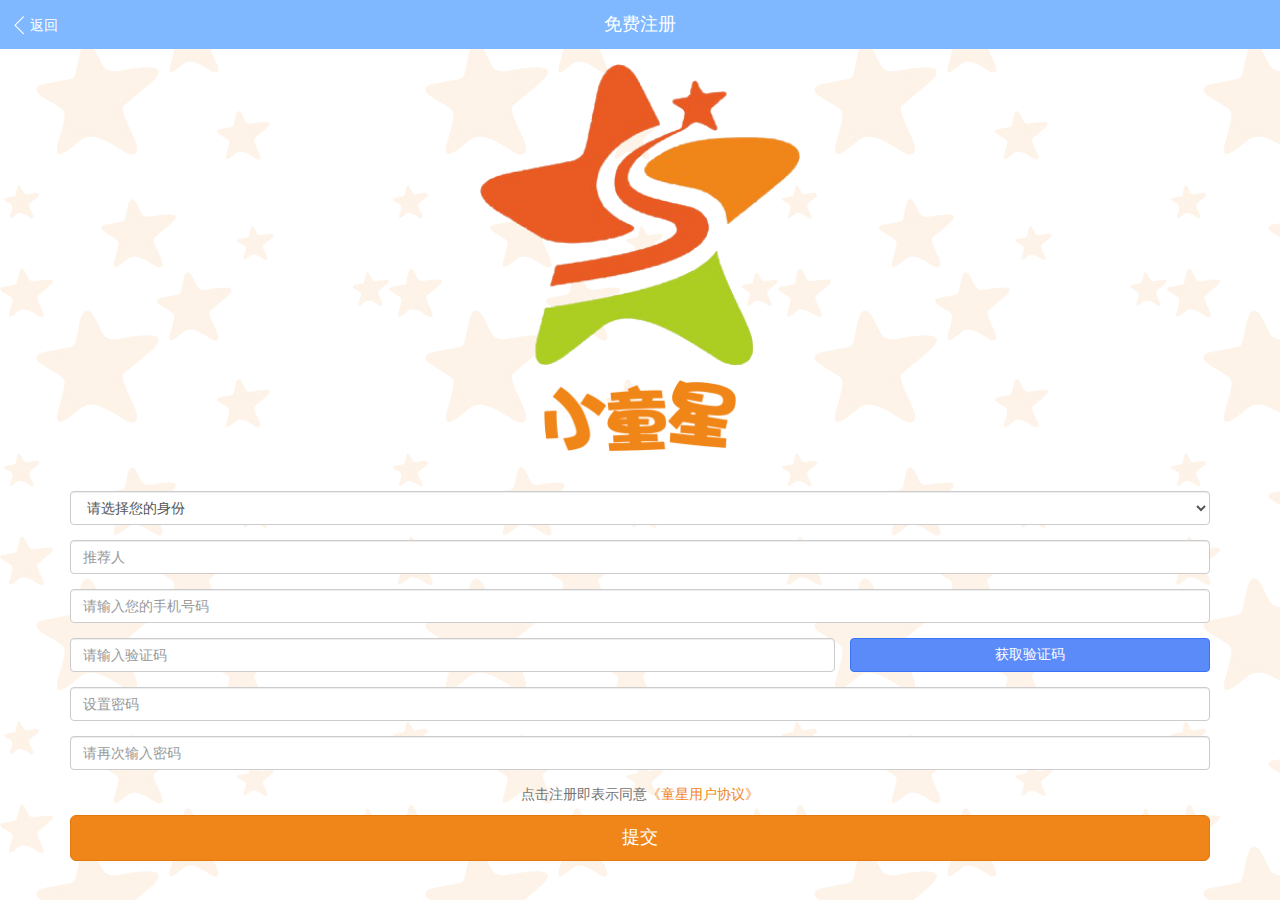
==== Staryl.WeiXin/html/register.html @ 19369e4d "创建" ====
﻿<!DOCTYPE html>
<html lang="en">

<head>
    <meta charset="UTF-8">
    <meta name="viewport" content="width=device-width, initial-scale=1, maximum-scale=1, user-scalable=no">
    <link rel="stylesheet" href="stylesheets/bootstrap.css">
    <script src="js/jquery.min.js"></script>
    <script src="js/bootstrap.min.js"></script>
    <script src="js/bootstrapValidator/bootstrapValidator.min.js"></script>
    <script src="js/bootstrapValidator/zh_CN.js"></script>
</head>

<body>
    <header class="top-nav clearfix">
        <a class="dlt-a pull-left" href="javascript:void(0);"><i class="icon icon-back"></i><span>返回</span></a>
        <h4>免费注册</h4>
    </header>

    <div class="logo">
        <div>
            <a href="index.html"><img src="images/logo.png" width="25%" alt="小童星"></a>
        </div>
        <div class="logo-nm"><img src="images/logo-nm.png" width="15%" alt="小童星"></div>
    </div> 
    <div class="container">
        <form id="registerForm" method="post" action="http://localhost:12979/api/Register" class="form-horizonal login-form">
            <div class="form-group">
                <select class="form-control" name="UserType" data-bv-field="identify">
                    <option value="">请选择您的身份</option>
                    <option value="1">个人用户</option>
                    <option value="2">机构用户</option>
                </select>
            </div>
            <div class="form-group">
                <input type="text" class="form-control" name="recommender " placeholder="推荐人">
            </div>
            <div class="form-group">
                <input type="text" class="form-control" name="Mobile" data-bv-field="mobile" placeholder="请输入您的手机号码">
            </div>
            <div class="form-group">
                <div class="row">
                    <div class="col-xs-8">
                        <input type="text" class="form-control" name="MobileYzm" data-bv-field="chkcode" placeholder="请输入验证码">
                    </div>
                    <div class="col-xs-4">
                        <a class="btn btn-block btn-blue" href="###">获取验证码</a>
                    </div>
                </div>
            </div>
            <div class="form-group">
                <input type="password" class="form-control" name="Password" data-bv-field="password" placeholder="设置密码">
            </div>
            <div class="form-group">
                <input type="password" class="form-control" name="confirmPassword" data-bv-field="confirmPassword" placeholder="请再次输入密码">
            </div>
            <p class="help-block text-center">点击注册即表示同意<a href="###" class="cue-a">《童星用户协议》</a></p>
            <button type="submit" class="btn btn-block btn-primary btn-lg">提交</button>
        </form>
    </div>
    <script type="text/javascript">
        $(function () {
            // 提交验证
            $('#registerForm').bootstrapValidator({
                message: '',
                feedbackIcons: {
                    valid: 'glyphicon glyphicon-ok',
                    invalid: 'glyphicon glyphicon-remove',
                    validating: 'glyphicon glyphicon-refresh'
                },
                fields: {
                    UserType: {
                        validators: {
                            notEmpty: {
                                message: '身份选项不能为空'
                            }
                        }
                    },
                    Mobile: {
                        validators: {
                            notEmpty: {
                                message: '手机号码不能为空'
                            },
                            phone: {
                                message: '请正确填写手机号码',
                                country: 'CN'
                            }

                        }
                    },
                    MobileYzm: {
                        validators: {
                            notEmpty: {
                                message: '验证码不能为空'
                            }
                        }
                    },
                    Password: {
                        validators: {
                            notEmpty: {
                                message: '密码不能为空'
                            },
                            identical: {
                                field: 'confirmPassword',
                                message: '必须和确认密码一致'
                            }
                        }
                    },
                    confirmPassword: {
                        validators: {
                            notEmpty: {
                                message: '密码不能为空'
                            },
                            identical: {
                                field: 'Password',
                                message: '请设置密码一致'
                            }
                        }
                    }
                }
            }).on('success.form.bv', function (e) {
                // Prevent form submission
                e.preventDefault();

                // Get the form instance
                var $form = $(e.target);

                // Get the BootstrapValidator instance
                var bv = $form.data('bootstrapValidator');

                // Use Ajax to submit form data
                $.post($form.attr('action'), $form.serialize(), function (result) {
                    console.log(result);
                    if (!result.IsError) {
                        location = result.Msg;
                    } else {
                        Modal.alert({
                            msg: result.Msg
                        }).on(function (e) {
                            $("#account").focus();
                        });
                    }
                }, 'json');
            });
        });
    </script>
</body>

</html>
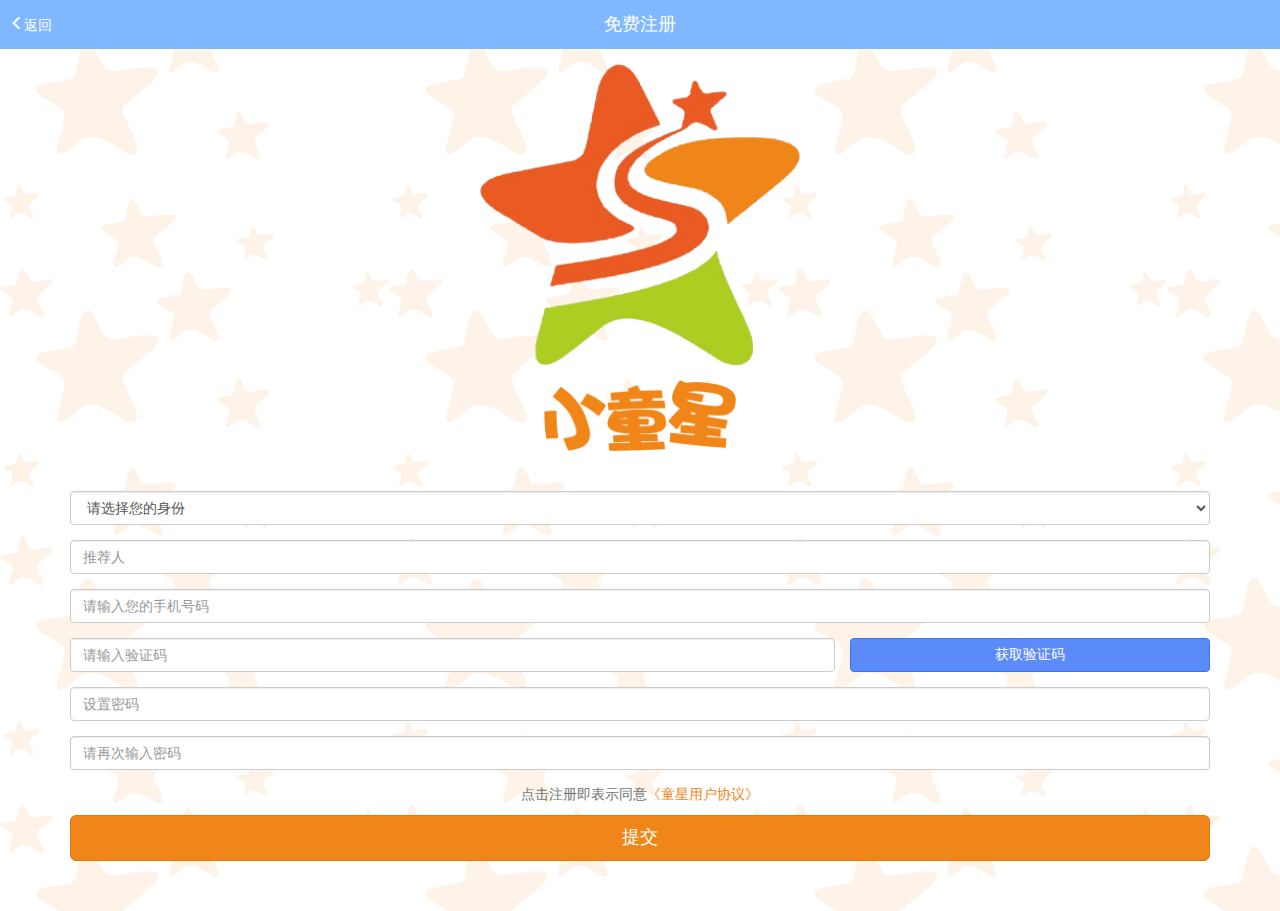
==== commit 861e4c68: "演艺经历功能增加" ====
--- a/Staryl.WeiXin/html/register.html
+++ b/Staryl.WeiXin/html/register.html
@@ -1,149 +1,192 @@
-﻿<!DOCTYPE html>
-<html lang="en">
-
-<head>
-    <meta charset="UTF-8">
-    <meta name="viewport" content="width=device-width, initial-scale=1, maximum-scale=1, user-scalable=no">
-    <link rel="stylesheet" href="stylesheets/bootstrap.css">
-    <script src="js/jquery.min.js"></script>
-    <script src="js/bootstrap.min.js"></script>
-    <script src="js/bootstrapValidator/bootstrapValidator.min.js"></script>
-    <script src="js/bootstrapValidator/zh_CN.js"></script>
-</head>
-
-<body>
-    <header class="top-nav clearfix">
-        <a class="dlt-a pull-left" href="javascript:void(0);"><i class="icon icon-back"></i><span>返回</span></a>
-        <h4>免费注册</h4>
-    </header>
-
-    <div class="logo">
-        <div>
-            <a href="index.html"><img src="images/logo.png" width="25%" alt="小童星"></a>
-        </div>
-        <div class="logo-nm"><img src="images/logo-nm.png" width="15%" alt="小童星"></div>
-    </div> 
-    <div class="container">
-        <form id="registerForm" method="post" action="http://localhost:12979/api/Register" class="form-horizonal login-form">
-            <div class="form-group">
-                <select class="form-control" name="UserType" data-bv-field="identify">
-                    <option value="">请选择您的身份</option>
-                    <option value="1">个人用户</option>
-                    <option value="2">机构用户</option>
-                </select>
-            </div>
-            <div class="form-group">
-                <input type="text" class="form-control" name="recommender " placeholder="推荐人">
-            </div>
-            <div class="form-group">
-                <input type="text" class="form-control" name="Mobile" data-bv-field="mobile" placeholder="请输入您的手机号码">
-            </div>
-            <div class="form-group">
-                <div class="row">
-                    <div class="col-xs-8">
-                        <input type="text" class="form-control" name="MobileYzm" data-bv-field="chkcode" placeholder="请输入验证码">
-                    </div>
-                    <div class="col-xs-4">
-                        <a class="btn btn-block btn-blue" href="###">获取验证码</a>
-                    </div>
-                </div>
-            </div>
-            <div class="form-group">
-                <input type="password" class="form-control" name="Password" data-bv-field="password" placeholder="设置密码">
-            </div>
-            <div class="form-group">
-                <input type="password" class="form-control" name="confirmPassword" data-bv-field="confirmPassword" placeholder="请再次输入密码">
-            </div>
-            <p class="help-block text-center">点击注册即表示同意<a href="###" class="cue-a">《童星用户协议》</a></p>
-            <button type="submit" class="btn btn-block btn-primary btn-lg">提交</button>
-        </form>
-    </div>
-    <script type="text/javascript">
-        $(function () {
-            // 提交验证
-            $('#registerForm').bootstrapValidator({
-                message: '',
-                feedbackIcons: {
-                    valid: 'glyphicon glyphicon-ok',
-                    invalid: 'glyphicon glyphicon-remove',
-                    validating: 'glyphicon glyphicon-refresh'
-                },
-                fields: {
-                    UserType: {
-                        validators: {
-                            notEmpty: {
-                                message: '身份选项不能为空'
-                            }
-                        }
-                    },
-                    Mobile: {
-                        validators: {
-                            notEmpty: {
-                                message: '手机号码不能为空'
-                            },
-                            phone: {
-                                message: '请正确填写手机号码',
-                                country: 'CN'
-                            }
-
-                        }
-                    },
-                    MobileYzm: {
-                        validators: {
-                            notEmpty: {
-                                message: '验证码不能为空'
-                            }
-                        }
-                    },
-                    Password: {
-                        validators: {
-                            notEmpty: {
-                                message: '密码不能为空'
-                            },
-                            identical: {
-                                field: 'confirmPassword',
-                                message: '必须和确认密码一致'
-                            }
-                        }
-                    },
-                    confirmPassword: {
-                        validators: {
-                            notEmpty: {
-                                message: '密码不能为空'
-                            },
-                            identical: {
-                                field: 'Password',
-                                message: '请设置密码一致'
-                            }
-                        }
-                    }
-                }
-            }).on('success.form.bv', function (e) {
-                // Prevent form submission
-                e.preventDefault();
+<!DOCTYPE html>
+<html lang="en">
 
-                // Get the form instance
-                var $form = $(e.target);
+<head>
+    <meta charset="UTF-8">
+    <meta name="viewport" content="width=device-width, initial-scale=1, maximum-scale=1, user-scalable=no">
+    <link rel="stylesheet" href="stylesheets/bootstrap.css">
+    <script src="js/jquery.min.js"></script>
+    <script src="js/bootstrap.min.js"></script>
+    <script src="js/bootstrapValidator/bootstrapValidator.min.js"></script>
+    <script src="js/bootstrapValidator/zh_CN.js"></script>
+</head>
 
-                // Get the BootstrapValidator instance
-                var bv = $form.data('bootstrapValidator');
+<body>
+<header class="top-nav clearfix">
+    <a class="dlt-a pull-left" href="javascript:void(0);"><i
+            class="glyphicon glyphicon-menu-left"></i><span>返回</span></a>
+    <h4>免费注册</h4>
+</header>
 
-                // Use Ajax to submit form data
-                $.post($form.attr('action'), $form.serialize(), function (result) {
-                    console.log(result);
-                    if (!result.IsError) {
-                        location = result.Msg;
-                    } else {
-                        Modal.alert({
-                            msg: result.Msg
-                        }).on(function (e) {
-                            $("#account").focus();
-                        });
-                    }
-                }, 'json');
-            });
-        });
-    </script>
-</body>
-
-</html>
+<div class="logo">
+    <div>
+        <a href="index.html"><img src="images/logo.png" width="25%" alt="小童星"></a>
+    </div>
+    <div class="logo-nm"><img src="images/logo-nm.png" width="15%" alt="小童星"></div>
+</div>
+<div class="container">
+    <form id="registerForm" class="form-horizonal login-form">
+        <div class="form-group">
+            <select class="form-control" name="identify" data-bv-field="identify">
+                <option value="">请选择您的身份</option>
+                <option value="1">个人用户</option>
+                <option value="2">机构用户</option>
+            </select>
+        </div>
+        <div class="form-group">
+            <input type="text" class="form-control" name="recommender " placeholder="推荐人">
+        </div>
+        <div class="form-group">
+            <input type="text" class="form-control" name="mobile" data-bv-field="mobile" placeholder="请输入您的手机号码">
+        </div>
+        <div class="form-group">
+            <div class="row">
+                <div class="col-xs-8">
+                    <input type="text" class="form-control" name="chkcode" data-bv-field="chkcode" placeholder="请输入验证码">
+                </div>
+                <div class="col-xs-4">
+                    <a class="btn btn-block btn-blue" data-toggle="modal" data-target="#checkCodeModal"
+                       href="###">获取验证码</a>
+                </div>
+            </div>
+        </div>
+        <div class="form-group">
+            <input type="password" class="form-control" name="password" data-bv-field="password" placeholder="设置密码">
+        </div>
+        <div class="form-group">
+            <input type="password" class="form-control" name="confirmPassword" data-bv-field="confirmPassword"
+                   placeholder="请再次输入密码">
+        </div>
+        <p class="help-block text-center">点击注册即表示同意<a href="###" class="cue-a">《童星用户协议》</a></p>
+        <button type="submit" class="btn btn-block btn-primary btn-lg">提交</button>
+        <p class="help-block logo-info text-center"><img src="images/logo-info.png" width="90%" alt=""></p>
+    </form>
+</div>
+
+<!--验证码 modal-->
+<div class="modal fade" id="checkCodeModal" tabindex="-1" role="dialog" aria-labelledby="checkCodeModalLabel">
+    <div class="modal-dialog" role="document">
+        <div class="modal-content">
+            <div class="modal-header">
+                <button type="button" class="close" data-dismiss="modal" aria-label="Close"><span
+                        aria-hidden="true">&times;</span></button>
+                <h4 class="modal-title" id="checkCodeModalLabel">手机验证码</h4>
+            </div>
+            <form id="mchckCodeForm" class="form-horizonal login-form">
+
+            <div class="modal-body">
+                    <div class="form-group">
+                        <div class="row">
+                            <div class="col-xs-8">
+                                <input type="text" class="form-control" name="mchkcode" data-bv-field="mchkcode"
+                                       placeholder="请输入验证码">
+                            </div>
+                            <div class="col-xs-4">
+                                <a class="btn btn-block btn-primary" href="###">获取验证码</a>
+                            </div>
+                        </div>
+                    </div>
+
+            </div>
+
+            <div class="modal-footer">
+                <button type="button" class="btn btn-default" data-dismiss="modal">取消</button>
+                <button type="submit" id="chkSaveBtn" class="btn btn-blue">确定</button>
+            </div>
+            </form>
+        </div>
+    </div>
+</div>
+
+
+<script type="text/javascript">
+    $(function () {
+
+        // 提交验证
+        $('#registerForm').bootstrapValidator({
+            message: '',
+            feedbackIcons: {
+                valid: 'glyphicon glyphicon-ok',
+                invalid: 'glyphicon glyphicon-remove',
+                validating: 'glyphicon glyphicon-refresh'
+            },
+            fields: {
+                identify: {
+                    validators: {
+                        notEmpty: {
+                            message: '身份选项不能为空'
+                        }
+                    }
+                },
+                mobile: {
+                    validators: {
+                        notEmpty: {
+                            message: '手机号码不能为空'
+                        },
+                        phone: {
+                            message: '请正确填写手机号码',
+                            country: 'CN'
+                        }
+
+                    }
+                },
+                chkcode: {
+                    validators: {
+                        notEmpty: {
+                            message: '验证码不能为空'
+                        }
+                    }
+                },
+                password: {
+                    validators: {
+                        notEmpty: {
+                            message: '密码不能为空'
+                        },
+                        identical: {
+                            field: 'confirmPassword',
+                            message: '必须和确认密码一致'
+                        }
+                    }
+                },
+                confirmPassword: {
+                    validators: {
+                        notEmpty: {
+                            message: '密码不能为空'
+                        },
+                        identical: {
+                            field: 'password',
+                            message: '请设置密码一致'
+                        }
+                    }
+                }
+            }
+        });
+        //验证码验证
+        $('#mchckCodeForm').bootstrapValidator({
+            message: '',
+            feedbackIcons: {
+                valid: 'glyphicon glyphicon-ok',
+                invalid: 'glyphicon glyphicon-remove',
+                validating: 'glyphicon glyphicon-refresh'
+            },
+            fields: {
+                mchkcode: {
+                    validators: {
+                        notEmpty: {
+                            message: '验证码不能为空'
+                        }
+                    }
+                }
+            }
+        });
+        //验证码弹出框
+        $("#chkSaveBtn").click(function () {
+            //操作流程
+//            $("#checkCodeModal").modal('hide');
+
+        });
+    });
+</script>
+</body>
+
+</html>
